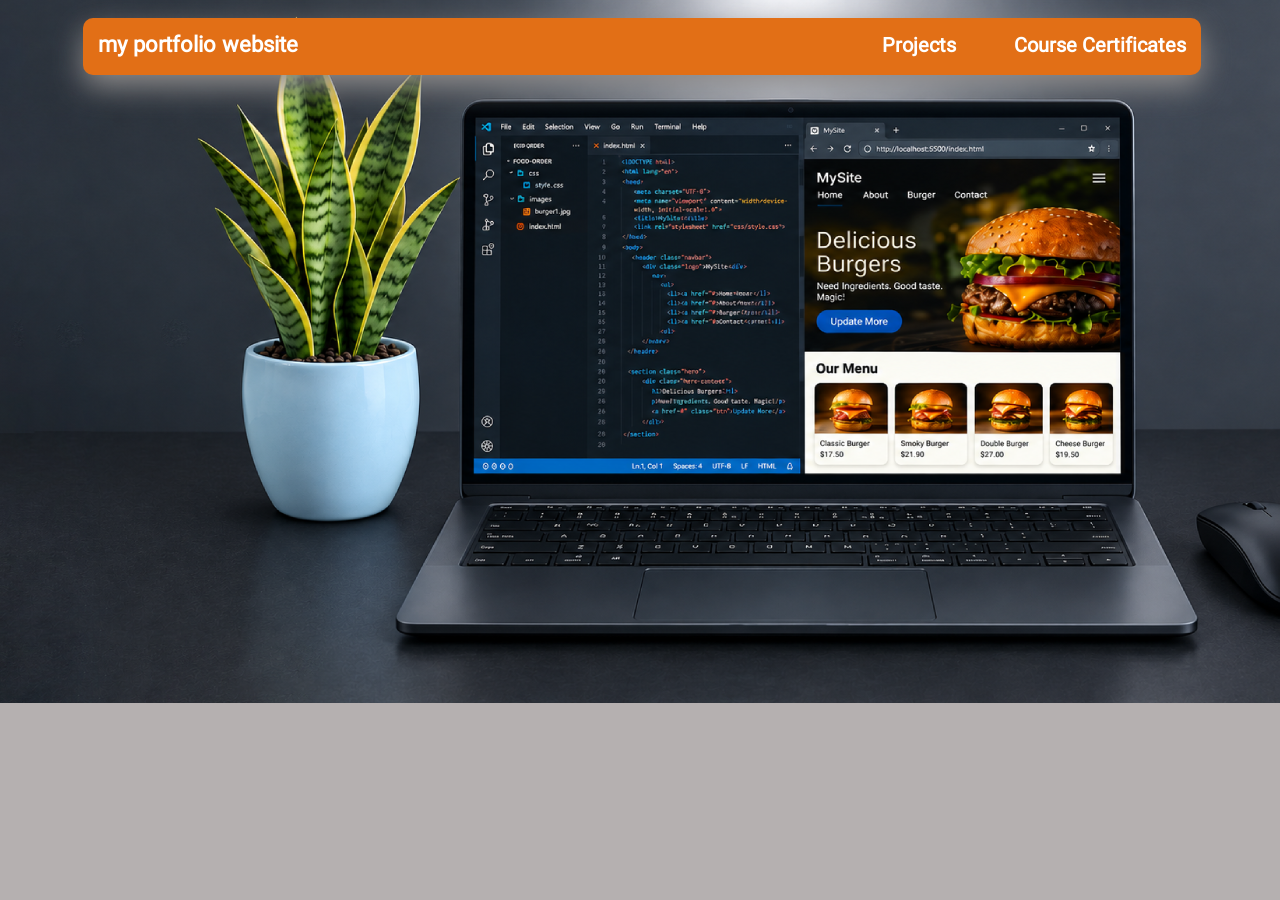
==== index.html @ 4298ed15 "update portfolio" ====
<!DOCTYPE html>
<html lang="en">

<head>
    <meta charset="UTF-8">
    <meta name="viewport" content="width=device-width, initial-scale=1.0">
    <link rel="stylesheet" href="./main Resume/stylem.css">
    <title>My Resume</title>
</head>

<body>
    <header>
        <div class="navbar">
            <h2>my portfolio website</h2>
            <ul class="main-nav">
                <li id="nav1"><span>Projects</span>
                    <ul id="nav2">
                        <li id="nav3"><a href="#">Front-End</a>
                            <ul id="nav4">
                                <li><a href="http://127.0.0.1:5500/num1/index1.html" target="_blank">Number one</a></li>
                                <li><a href="http://127.0.0.1:5500/num2/index2.html" target="_blank">Number two</a></li>
                                <li><a href="http://127.0.0.1:5500/num3/index3.html" target="_blank">Number three</a></li>
                                <li><a href="http://127.0.0.1:5500/num4/index4.html" target="_blank">Number four</a></li>
                                <li><a href="http://127.0.0.1:5500/num5/index5.html" target="_blank">Number five</a></li>
                            </ul>
                        </li>
                        <li id="nav5"><a href="#">Photoshop</a>
                            <ul id="nav6">
                                <li><a href="./stuff/p1.jpg" target="_blank">Number one</a></li>
                                <li><a href="./stuff/p2.jpg" target="_blank">Number two</a></li>
                            </ul>
                        </li>
                    </ul>
                </li>
                <li id="nav7"><span>Course Certificates</span>
                    <ul id="nav8">
                        <li><a href="./stuff/گواهی دوره فتوشاپ.pdf" target="_blank">Photoshop</a></li>
                        <li><a href="./stuff/گواهی دوره اکسل.pdf" target="_blank">Excel</a></li>
                        <li><a href="./stuff/گواهی گیت-گیت هاب.pdf" target="_blank">Git</a></li>
                    </ul>
                </li>
            </ul>
        </div>
    </header>
    <div class="background">
        <img src="./stuff/Neww.png">
    </div>
    <section class="main-sec">
        <div class="alert-box">
            <p id="para">سلام، به سایت رزومه ی من خوش آمدید.
                این سایت با HTML & CSS و با زبان JavaScript درست شده است، در این سایت قصد دارم تا نمونه کارها و مهارت
                های خود را به شما نشان دهم در قسمت نوار بالا شما می توانید گواهی دوره هایی که گذارنده ام را مشاهده کرده
                و
                نمونه پروژه هایی که انجام داده ام را ببینید. <br>
                با تشکر از توجه شما.
            </p>
        </div>
        <div class="btn">
            <button id="btn1">Close</button>
            <button id="btn2">Translate</button>
        </div>

    </section>


<script src="./main Resume/jsm.js"></script>
</body>

</html>
---- main Resume/stylem.css ----
@font-face {
    font-family: 'vazir';
    src: url('../fonts/vazir.woff'), format('woff'),
        url('../fonts/vazir.woff2'), format('woff2');
}

* {
    margin: 0;
    padding: 0;
}

body {
    width: 90%;
    height: 90vh;
    font-family: 'vazir';
    align-items: center;
    justify-content: center;
    background-color: rgb(181, 176, 176);
    overflow: hidden;


}

h2 {
    color: white;
    font-size: 22px;
}

.navbar {
    position: absolute;
    left: 6.5%;
    transform: translateX(-50%, -50%);
    width: 85%;
    height: 3%;
    margin-top: 18px;
    display: flex;
    align-items: center;
    justify-content: space-between;
    background-color: #e26f16;
    padding: 15px;
    border-radius: 10px;
    box-shadow: 0px 12px 30px rgb(141, 139, 139);

}

.main-nav {
    width: 28%;
    height: 100%;
    display: flex;
    align-items: center;
    justify-content: space-between;
    list-style: none;
    position: relative;
}

.main-nav span {
    color: #ffffff;
    font-size: 20px;
    font-weight: 900;
    cursor: pointer;

}

.main-nav a {
    text-decoration: none;
    color: rgb(255, 253, 253);
    font-size: 20px;
}


#nav2,
#nav4,
#nav6,
#nav8 {
    opacity: 0;
    visibility: hidden;
    pointer-events: none;

    transition:
        opacity 0.2s ease,
        visibility 0.2s ease;
}

#nav1:hover #nav2,
#nav7:hover #nav8,
#nav3:hover #nav4,
#nav5:hover #nav6 {
    opacity: 1;
    visibility: visible;
    pointer-events: auto;
}
/* Projects */
#nav1 > span:hover {
    color: rgb(242, 255, 0);
}

/* Front-End */
#nav3 > a:hover {
    color: #ff9500;
}

/* Front-End projects */
#nav4 > li > a:hover {
    color: #1f1d1d;
}

/* Photoshop */
#nav5 > a:hover {
    color: #ff9500;
}

/* Photoshop projects */
#nav6 > li > a:hover {
   color: #1f1d1d;
}

/* Course Certificates */
#nav7 > span:hover {
    color: rgb(242, 255, 0);
}

/* Certificates */
#nav8 > li > a:hover {
    color: #ff9500;
}

.main-nav #nav2 {
    position: absolute;
    top: 130%;
    left: -6%;
    width: 30%;
    padding-left: 15px;
    padding-top: 5px;
    background-color: #7d7e7f;
    text-align: center;
    list-style: none;
    font-weight: 900;
    line-height: 40px;
    border-radius: 10px;
    cursor: pointer;
    text-align: center;

}

.main-nav #nav8 {
    position: absolute;
    top: 130%;
    left: 60%;
    width: 30%;
    padding: 8px;
    background-color: #7d7e7f;
    list-style: none;
    font-weight: 900;
    line-height: 40px;
    border-radius: 10px;
    text-align: center;
    cursor: pointer;
}

#nav3 {
    position: relative;
    display: flex;
    align-items: center;
}

.main-nav #nav4 {
    position: absolute;
    top: 0%;
    right: 102%;
    width: 130%;
    background-color: #9f9f9f;
    list-style: none;
    font-weight: 900;
    line-height: 40px;
    border-radius: 10px;
    cursor: pointer;
    text-align: center;

}

#nav5 {
    position: relative;
    display: flex;
    align-items: center;
}

.main-nav #nav6 {
    position: absolute;
    top: 5%;
    right: 102%;
    width: 130%;
    align-items: center;
    background-color: #9f9f9f;
    list-style: none;
    font-weight: 900;
    line-height: 40px;
    border-radius: 10px;
    cursor: pointer;
    text-align: center;


}

.background img {
    object-fit: contain;
    background-repeat: no-repeat;
}

section {
    position: absolute;
    background-color: whitesmoke;
    top: 25%;
    left: 27%;
    width: 45%;
    height: 50%;
    border-radius: 5px;
    z-index: 20;
    opacity: 0;
    visibility: hidden;
    transform: translateY(-20px);
    transition:
        opacity 0.5s ease,
        transform 0.5s ease,
        visibility 0.5s ease;
}

.main-sec.show {
    opacity: 1;
    visibility: visible;
    transform: translateY(0);
}

.alert-box p {
    font-size: 20px;
    line-height: 40px;
    direction: rtl;
    padding: 20px;
    text-align: justify;

}

.btn {
    position: absolute;
    top: 75%;
    left: 5%;
    width: 50%;
    display: flex;
    align-items: center;
    justify-content: space-between;
}

.btn #btn1 {
    padding: 10px;
    width: 30%;
    border: 1px solid blue;
    border-radius: 5px;
    background-color: blue;
    color: white;
    font-size: 18px;
    cursor: pointer;
}

.btn #btn2 {
    padding: 10px;
    width: 30%;
    border: 1px solid blue;
    border-radius: 5px;
    background-color: blue;
    color: white;
    font-size: 18px;
    cursor: pointer;
}

#btn1:hover {
    background-color: #1309cd;
}

#btn2:hover {
    background-color: #1309cd;
}

/* لایه تاریک پشت Section */
body::before {
    content: "";
    position: fixed;
    inset: 0;
    background-color: rgba(0, 0, 0, 0.6);
    opacity: 0;
    visibility: hidden;
    transition:
        opacity 0.5s ease,
        visibility 0.5s ease;
    z-index: 10;
    pointer-events: none;
}

/* زمانی که Section باز است */
body.dark::before {
    opacity: 1;
    visibility: visible;
}
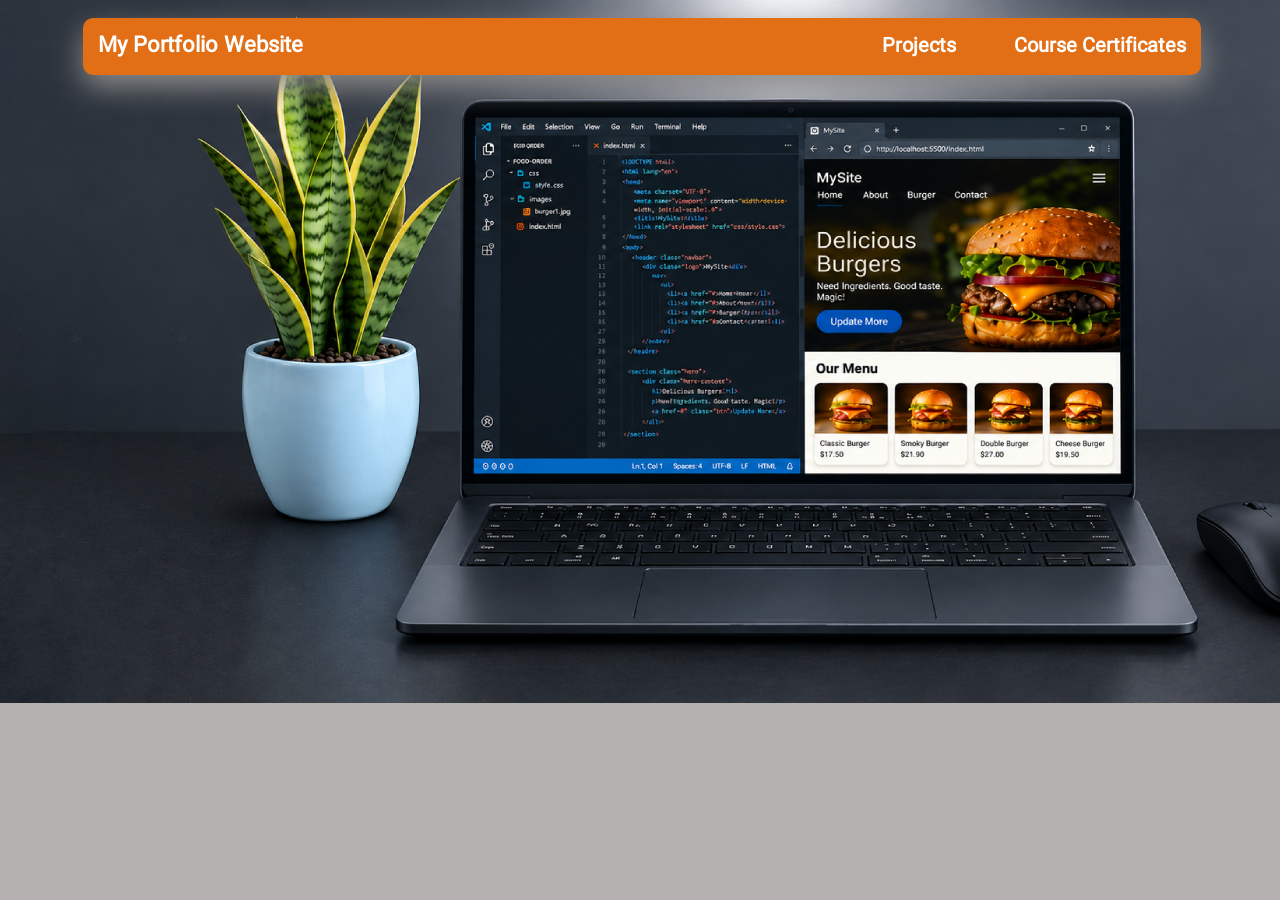
==== commit 524549d6: "just updated main index" ====
--- a/index.html
+++ b/index.html
@@ -11,17 +11,22 @@
 <body>
     <header>
         <div class="navbar">
-            <h2>my portfolio website</h2>
-            <ul class="main-nav">
+            <h2>My Portfolio Website</h2>
+            <div class="hamburger" id="hamburger">
+                <span></span>
+                <span></span>
+                <span></span>
+            </div>
+            <ul class="main-nav" id="main--nav">
                 <li id="nav1"><span>Projects</span>
                     <ul id="nav2">
                         <li id="nav3"><a href="#">Front-End</a>
                             <ul id="nav4">
-                                <li><a href="http://127.0.0.1:5500/num1/index1.html" target="_blank">Number one</a></li>
-                                <li><a href="http://127.0.0.1:5500/num2/index2.html" target="_blank">Number two</a></li>
-                                <li><a href="http://127.0.0.1:5500/num3/index3.html" target="_blank">Number three</a></li>
-                                <li><a href="http://127.0.0.1:5500/num4/index4.html" target="_blank">Number four</a></li>
-                                <li><a href="http://127.0.0.1:5500/num5/index5.html" target="_blank">Number five</a></li>
+                                <li><a href="./num1/index1.html" target="_blank">Number one</a></li>
+                                <li><a href="./num2/index2.html" target="_blank">Number two</a></li>
+                                <li><a href="./num3/index3.html" target="_blank">Number three</a></li>
+                                <li><a href="./num4/index4.html" target="_blank">Number four</a></li>
+                                <li><a href="./num5/index5.html" target="_blank">Number five</a></li>
                             </ul>
                         </li>
                         <li id="nav5"><a href="#">Photoshop</a>
@@ -34,17 +39,14 @@
                 </li>
                 <li id="nav7"><span>Course Certificates</span>
                     <ul id="nav8">
-                        <li><a href="./stuff/گواهی دوره فتوشاپ.pdf" target="_blank">Photoshop</a></li>
-                        <li><a href="./stuff/گواهی دوره اکسل.pdf" target="_blank">Excel</a></li>
-                        <li><a href="./stuff/گواهی گیت-گیت هاب.pdf" target="_blank">Git</a></li>
+                        <li><a href="./stuff/photoshop.jpg" target="_blank">Photoshop</a></li>
+                        <li><a href="./stuff/excel.jpg" target="_blank">Excel</a></li>
+                        <li><a href="./stuff/Git.jpg" target="_blank">Git</a></li>
                     </ul>
                 </li>
             </ul>
         </div>
     </header>
-    <div class="background">
-        <img src="./stuff/Neww.png">
-    </div>
     <section class="main-sec">
         <div class="alert-box">
             <p id="para">سلام، به سایت رزومه ی من خوش آمدید.
@@ -63,7 +65,7 @@
     </section>
 
 
-<script src="./main Resume/jsm.js"></script>
+    <script src="./main Resume/jsm.js"></script>
 </body>
 
 </html>
--- a/main Resume/stylem.css
+++ b/main Resume/stylem.css
@@ -10,11 +10,14 @@
 }
 
 body {
-    width: 90%;
-    height: 90vh;
+    width: 100%;
+    height: 100vh;
     font-family: 'vazir';
     align-items: center;
     justify-content: center;
+    background-image: url(../stuff/Neww.png);
+    object-fit: contain;
+    background-repeat: no-repeat;
     background-color: rgb(181, 176, 176);
     overflow: hidden;
 
@@ -25,6 +28,42 @@
     color: white;
     font-size: 22px;
 }
+
+.hamburger {
+    display: none;
+    cursor: pointer;
+    width: 35px;
+}
+
+.hamburger span {
+    display: block;
+    width: 30px;
+    height: 4px;
+    margin: 5px 0;
+    background-color: #ffffff;
+    transition: 0.3s;
+}
+
+.hamburger.active span:nth-child(1) {
+    transform: translateY(9px) rotate(45deg);
+}
+
+.hamburger.active span:nth-child(2) {
+    opacity: 0;
+}
+
+.hamburger.active span:nth-child(3) {
+    transform: translateY(-9px) rotate(-45deg);
+}
+
+.hamburger:hover span {
+    background-color: rgb(246, 255, 0);
+}
+
+.hamburger.active:hover span {
+    background-color: rgb(152, 13, 155);
+}
+
 
 .navbar {
     position: absolute;
@@ -89,38 +128,39 @@
     visibility: visible;
     pointer-events: auto;
 }
+
 /* Projects */
-#nav1 > span:hover {
+#nav1>span:hover {
     color: rgb(242, 255, 0);
 }
 
 /* Front-End */
-#nav3 > a:hover {
+#nav3>a:hover {
     color: #ff9500;
 }
 
 /* Front-End projects */
-#nav4 > li > a:hover {
+#nav4>li>a:hover {
     color: #1f1d1d;
 }
 
 /* Photoshop */
-#nav5 > a:hover {
+#nav5>a:hover {
     color: #ff9500;
 }
 
 /* Photoshop projects */
-#nav6 > li > a:hover {
-   color: #1f1d1d;
+#nav6>li>a:hover {
+    color: #1f1d1d;
 }
 
 /* Course Certificates */
-#nav7 > span:hover {
+#nav7>span:hover {
     color: rgb(242, 255, 0);
 }
 
 /* Certificates */
-#nav8 > li > a:hover {
+#nav8>li>a:hover {
     color: #ff9500;
 }
 
@@ -199,11 +239,6 @@
     text-align: center;
 
 
-}
-
-.background img {
-    object-fit: contain;
-    background-repeat: no-repeat;
 }
 
 section {
@@ -299,3 +334,130 @@
     opacity: 1;
     visibility: visible;
 }
+
+/*ریسپاسیو */
+@media (max-width: 500px) {
+    body {
+        background-image: none;
+        background-color: #66441d;
+    }
+
+    h2 {
+        font-size: 15px;
+    }
+
+    .hamburger {
+        display: block;
+    }
+
+    .navbar {
+        left: 2%;
+        width: 90%;
+        height: 1%;
+        margin-top: 15px;
+        display: flex;
+        align-items: center;
+    }
+
+    .main-nav {
+        position: absolute;
+        top: 130%;
+        left: 8%;
+        background-color: #d92b5c;
+        height: 10vh;
+        width: 80%;
+        padding: 0 10px;
+        display: none;
+        align-items: center;
+        justify-content: space-around;
+        border-radius: 5px;
+    }
+
+    .main-nav.active {
+        display: flex;
+    }
+
+    .main-nav span {
+        font-size: 13px;
+    }
+
+    .main-nav a {
+        font-size: 11px;
+    }
+
+    #nav1 #nav2 {
+        position: absolute;
+        top: 75%;
+        left: 12%;
+        background-color: #b52727;
+        display: flex;
+        flex-direction: column;
+        width: 15%;
+        height: 110%;
+        padding-top: 0;
+        padding-right: 10px;
+        padding-bottom: 10px;
+        box-shadow: 0 20px 30px #6f6f6f;
+    }
+
+    #nav7 #nav8 {
+        position: absolute;
+        top: 75%;
+        left: 58%;
+        background-color: #b52727;
+        display: flex;
+        flex-direction: column;
+        width: 18%;
+        height: 180%;
+        padding-top: 0;
+        padding-right: 10px;
+        padding-bottom: 10px;
+        box-shadow: 0 20px 30px #6f6f6f;
+
+    }
+
+    #nav3 #nav4 {
+        position: absolute;
+        left: 100%;
+    }
+
+    #nav5 #nav6 {
+        position: absolute;
+        left: 100%;
+        top: 25%;
+    }
+
+    section {
+        position: absolute;
+        top: 25%;
+        left: 20%;
+        width: 60%;
+        height: 40%;
+
+    }
+
+    .main-sec .alert-box p {
+        font-size: 10px;
+        line-height: 20px;
+
+    }
+
+    .btn {
+        width: 150%;
+        justify-content: left;
+    }
+
+    .btn #btn1 {
+        font-size: 10px;
+        width: 18%;
+        padding: 2%;
+    }
+
+    .btn #btn2 {
+        font-size: 10px;
+        width: 20%;
+        padding: 2%;
+        margin-left: 35px;
+
+    }
+}
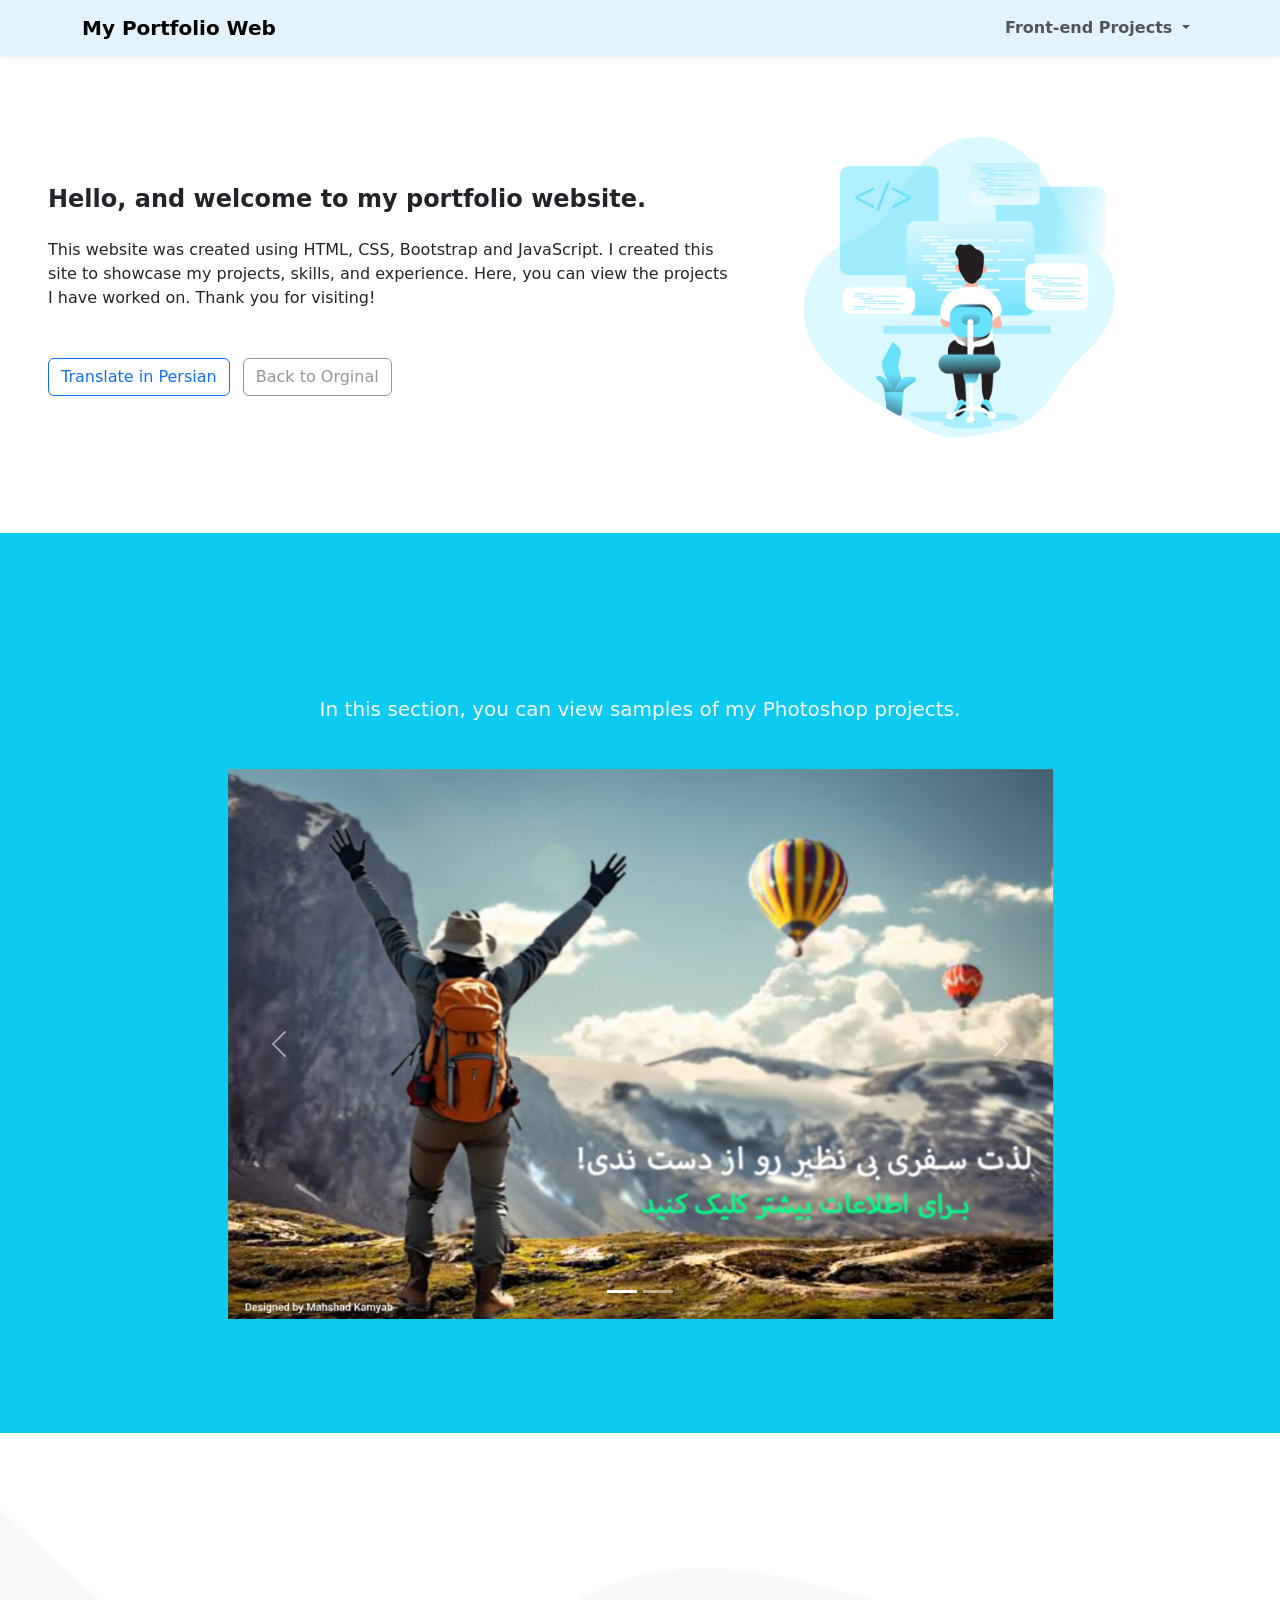
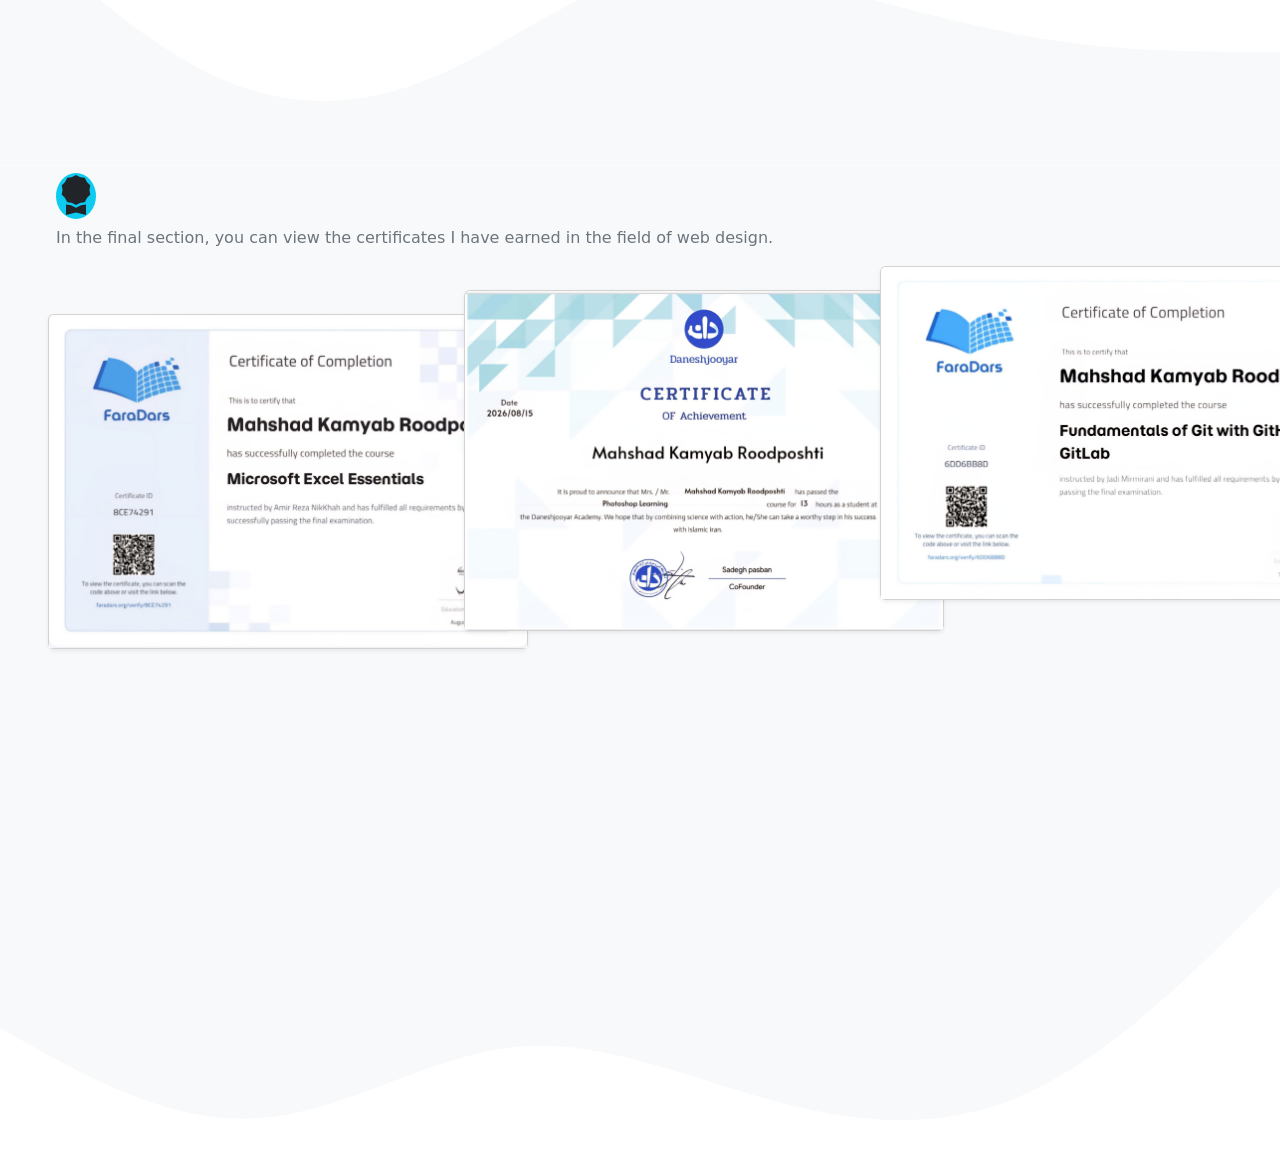
==== commit a631d950: "just updated resume" ====
--- a/index.html
+++ b/index.html
@@ -4,67 +4,173 @@
 <head>
     <meta charset="UTF-8">
     <meta name="viewport" content="width=device-width, initial-scale=1.0">
+    <link href="https://cdn.jsdelivr.net/npm/bootstrap@5.3.8/dist/css/bootstrap.min.css" rel="stylesheet"
+        integrity="sha384-sRIl4kxILFvY47J16cr9ZwB07vP4J8+LH7qKQnuqkuIAvNWLzeN8tE5YBujZqJLB" crossorigin="anonymous">
+
+    <link rel="stylesheet" href="https://cdn.jsdelivr.net/npm/bootstrap-icons@1.13.1/font/bootstrap-icons.min.css">
+
     <link rel="stylesheet" href="./main Resume/stylem.css">
     <title>My Resume</title>
 </head>
 
-<body>
+<body style="overflow-x: hidden; height: 100vh;">
     <header>
-        <div class="navbar">
-            <h2>My Portfolio Website</h2>
-            <div class="hamburger" id="hamburger">
-                <span></span>
-                <span></span>
-                <span></span>
-            </div>
-            <ul class="main-nav" id="main--nav">
-                <li id="nav1"><span>Projects</span>
-                    <ul id="nav2">
-                        <li id="nav3"><a href="#">Front-End</a>
-                            <ul id="nav4">
-                                <li><a href="./num1/index1.html" target="_blank">Number one</a></li>
-                                <li><a href="./num2/index2.html" target="_blank">Number two</a></li>
-                                <li><a href="./num3/index3.html" target="_blank">Number three</a></li>
-                                <li><a href="./num4/index4.html" target="_blank">Number four</a></li>
-                                <li><a href="./num5/index5.html" target="_blank">Number five</a></li>
-                            </ul>
-                        </li>
-                        <li id="nav5"><a href="#">Photoshop</a>
-                            <ul id="nav6">
-                                <li><a href="./stuff/p1.jpg" target="_blank">Number one</a></li>
-                                <li><a href="./stuff/p2.jpg" target="_blank">Number two</a></li>
+        <nav class="navbar navbar-expand-lg fixed-top shadow-sm" style="background-color: #e3f2fd;"
+            data-bs-theme="light">
+            <div class="container">
+                <a class="navbar-brand fw-bold" href="#">My Portfolio Web</a>
+                <button class="navbar-toggler" type="button" data-bs-toggle="collapse"
+                    data-bs-target="#navbarNavDropdown" aria-controls="navbarNavDropdown" aria-expanded="false"
+                    aria-label="Toggle navigation">
+                    <span class="navbar-toggler-icon"></span>
+                </button>
+                <div class="collapse navbar-collapse" id="navbarNavDropdown">
+                    <ul class="navbar-nav ms-auto">
+                        <li class="nav-item dropdown">
+                            <a class="nav-link dropdown-toggle fw-bold" href="#" role="button" data-bs-toggle="dropdown"
+                                aria-expanded="false">
+                                Front-end Projects
+                            </a>
+                            <ul class="dropdown-menu">
+                                <li><a class="dropdown-item" href="http://127.0.0.1:5500/num1/index1.html"
+                                        target="_blank">Project number one</a></li>
+                                <li><a class="dropdown-item" href="http://127.0.0.1:5500/num2/index2.html"
+                                        target="_blank">Project number two</a></li>
+                                <li><a class="dropdown-item" href="http://127.0.0.1:5500/num3/index3.html"
+                                        target="_blank">Project number three</a></li>
+                                <li><a class="dropdown-item" href="http://127.0.0.1:5500/num4/index4.html"
+                                        target="_blank">Project number four</a></li>
                             </ul>
                         </li>
                     </ul>
-                </li>
-                <li id="nav7"><span>Course Certificates</span>
-                    <ul id="nav8">
-                        <li><a href="./stuff/photoshop.jpg" target="_blank">Photoshop</a></li>
-                        <li><a href="./stuff/excel.jpg" target="_blank">Excel</a></li>
-                        <li><a href="./stuff/Git.jpg" target="_blank">Git</a></li>
-                    </ul>
-                </li>
-            </ul>
+                </div>
+            </div>
+        </nav>
+    </header>
+
+    <section>
+        <div class="row mt-5 align-items-center">
+            <div class="col-md-7">
+                <div class="ms-4 ms-md-5">
+                    <div id="paragraph">
+                        <h4 class="fw-bold mt-5 mb-4">Hello, and welcome to my portfolio website.</h4>
+                        This website was created using HTML, CSS, Bootstrap and JavaScript. I
+                        created this site to showcase my projects, skills, and experience. Here, you can view the
+                        projects I
+                        have worked on. Thank you for visiting!
+                    </div>
+                    <button class="btn btn-outline-primary mt-5" id="btn2">Translate in Persian</button>
+                    <button class="btn btn-outline-secondary opacity-75 ms-2 mt-5" id="btn3">Back to Orginal</button>
+                </div>
+
+            </div>
+            <div class="col-md-5 ms-5 ms-md-0 mt-md-5">
+                <img class="w-75" src="./stuff/coding-3-75.png" alt="">
+            </div>
         </div>
-    </header>
-    <section class="main-sec">
-        <div class="alert-box">
-            <p id="para">سلام، به سایت رزومه ی من خوش آمدید.
-                این سایت با HTML & CSS و با زبان JavaScript درست شده است، در این سایت قصد دارم تا نمونه کارها و مهارت
-                های خود را به شما نشان دهم در قسمت نوار بالا شما می توانید گواهی دوره هایی که گذارنده ام را مشاهده کرده
-                و
-                نمونه پروژه هایی که انجام داده ام را ببینید. <br>
-                با تشکر از توجه شما.
-            </p>
-        </div>
-        <div class="btn">
-            <button id="btn1">Close</button>
-            <button id="btn2">Translate</button>
+    </section>
+    <div class="mt-5"></div>
+
+    <section class="bg-info photoshop-section d-flex flex-column align-items-center justify-content-center">
+
+        <h4 class="text-light fs-5 fs-md-4 text-center mb-5">
+            In this section, you can view samples of my Photoshop projects.
+        </h4>
+
+        <div class="container">
+            <div id="carouselExampleCaptions" class="carousel slide mx-auto photoshop-carousel">
+
+                <div class="carousel-indicators">
+                    <button type="button" data-bs-target="#carouselExampleCaptions" data-bs-slide-to="0" class="active"
+                        aria-current="true" aria-label="Slide 1">
+                    </button>
+
+                    <button type="button" data-bs-target="#carouselExampleCaptions" data-bs-slide-to="1"
+                        aria-label="Slide 2">
+                    </button>
+                </div>
+
+                <div class="carousel-inner">
+
+                    <div class="carousel-item active">
+                        <img src="./stuff/p1.jpg" class="d-block w-100" alt="Photoshop project 1">
+                    </div>
+
+                    <div class="carousel-item">
+                        <img src="./stuff/p2.jpg" class="d-block w-100" alt="Photoshop project 2">
+                    </div>
+
+                </div>
+
+                <button class="carousel-control-prev" type="button" data-bs-target="#carouselExampleCaptions"
+                    data-bs-slide="prev">
+
+                    <span class="carousel-control-prev-icon" aria-hidden="true"></span>
+
+                    <span class="visually-hidden">Previous</span>
+                </button>
+
+                <button class="carousel-control-next" type="button" data-bs-target="#carouselExampleCaptions"
+                    data-bs-slide="next">
+
+                    <span class="carousel-control-next-icon" aria-hidden="true"></span>
+
+                    <span class="visually-hidden">Next</span>
+                </button>
+
+            </div>
         </div>
 
     </section>
 
+    <div class="mt-5"></div>
 
+    <svg xmlns="http://www.w3.org/2000/svg" viewBox="0 0 1440 320">
+        <path fill="#f8f9fa" fill-opacity="1"
+            d="M0,32L40,69.3C80,107,160,181,240,218.7C320,256,400,256,480,224C560,192,640,128,720,106.7C800,85,880,107,960,128C1040,149,1120,171,1200,181.3C1280,192,1360,192,1400,192L1440,192L1440,320L1400,320C1360,320,1280,320,1200,320C1120,320,1040,320,960,320C880,320,800,320,720,320C640,320,560,320,480,320C400,320,320,320,240,320C160,320,80,320,40,320L0,320Z">
+        </path>
+    </svg>
+    <section class="bg-light" style="height: 80vh;">
+        <div class="row ">
+            <div class="col ms-md-5 ">
+                <i class="bi bi-award-fill text-dark bg-info fs-1 rounded-circle ms-2"></i>
+                <p class="text-secondary fs-6 fs-md-5 ms-2">In the final section, you can view the certificates I have
+                    earned
+                    in the field
+                    of web design.</p>
+            </div>
+            <div class="row">
+                <div class="col-md-3 ms-md-5 mt-md-5 me-md-5">
+                    <div class="card shadow-sm" style="width: 30rem;">
+                        <img id="img1" src="./stuff/excel.jpg" class="card-img-top" alt="...">
+                    </div>
+                </div>
+                <div class="col-md-3 mt-md-4 ms-md-5 me-md-5">
+                    <div class="card shadow-sm" style="width: 30rem;">
+                        <img id="img2" src="./stuff/photoshop.jpg" class="card-img-top" alt="...">
+                    </div>
+                </div>
+                <div class="col-md-3 ms-md-5">
+                    <div class="card shadow-sm" style="width: 30rem;">
+                        <img id="img3" src="./stuff/Git.jpg" class="card-img-top" alt="...">
+                    </div>
+                </div>
+            </div>
+        </div>
+    </section>
+    <svg xmlns="http://www.w3.org/2000/svg" viewBox="0 0 1440 320">
+        <path fill="#f8f9fa" fill-opacity="1"
+            d="M0,160L48,186.7C96,213,192,267,288,261.3C384,256,480,192,576,181.3C672,171,768,213,864,240C960,267,1056,277,1152,234.7C1248,192,1344,96,1392,48L1440,0L1440,0L1392,0C1344,0,1248,0,1152,0C1056,0,960,0,864,0C768,0,672,0,576,0C480,0,384,0,288,0C192,0,96,0,48,0L0,0Z">
+        </path>
+    </svg>
+
+
+
+
+
+
+
+    <script src="https://cdn.jsdelivr.net/npm/bootstrap@5.3.8/dist/js/bootstrap.bundle.min.js"></script>
     <script src="./main Resume/jsm.js"></script>
 </body>
 
--- a/main Resume/stylem.css
+++ b/main Resume/stylem.css
@@ -1,463 +1,46 @@
-@font-face {
-    font-family: 'vazir';
-    src: url('../fonts/vazir.woff'), format('woff'),
-        url('../fonts/vazir.woff2'), format('woff2');
+/* Carousel responsive */
+.photoshop-section {
+    width: 100%;
+    min-height: 100vh;
+    padding: 100px 0 50px;
 }
 
-* {
-    margin: 0;
-    padding: 0;
+.photoshop-carousel {
+    width: 100%;
+    max-width: 850px;
+    margin: 0 auto;
 }
 
-body {
+.photoshop-carousel .carousel-item img {
+    display: block;
     width: 100%;
-    height: 100vh;
-    font-family: 'vazir';
-    align-items: center;
-    justify-content: center;
-    background-image: url(../stuff/Neww.png);
+    height: clamp(240px, 55vw, 550px);
     object-fit: contain;
-    background-repeat: no-repeat;
-    background-color: rgb(181, 176, 176);
-    overflow: hidden;
+}
 
+@media (max-width: 767.98px) {
+    .photoshop-section {
+        min-height: auto;
+        padding: 80px 0 40px;
+    }
+
+    .photoshop-section .container {
+        padding-left: 12px;
+        padding-right: 12px;
+    }
+
+    .photoshop-carousel {
+        max-width: 100%;
+    }
+
+    .photoshop-carousel .carousel-item img {
+        height: 300px;
+    }
 
 }
 
-h2 {
-    color: white;
-    font-size: 22px;
-}
-
-.hamburger {
-    display: none;
-    cursor: pointer;
-    width: 35px;
-}
-
-.hamburger span {
-    display: block;
-    width: 30px;
-    height: 4px;
-    margin: 5px 0;
-    background-color: #ffffff;
-    transition: 0.3s;
-}
-
-.hamburger.active span:nth-child(1) {
-    transform: translateY(9px) rotate(45deg);
-}
-
-.hamburger.active span:nth-child(2) {
-    opacity: 0;
-}
-
-.hamburger.active span:nth-child(3) {
-    transform: translateY(-9px) rotate(-45deg);
-}
-
-.hamburger:hover span {
-    background-color: rgb(246, 255, 0);
-}
-
-.hamburger.active:hover span {
-    background-color: rgb(152, 13, 155);
-}
-
-
-.navbar {
-    position: absolute;
-    left: 6.5%;
-    transform: translateX(-50%, -50%);
-    width: 85%;
-    height: 3%;
-    margin-top: 18px;
-    display: flex;
-    align-items: center;
-    justify-content: space-between;
-    background-color: #e26f16;
-    padding: 15px;
-    border-radius: 10px;
-    box-shadow: 0px 12px 30px rgb(141, 139, 139);
-
-}
-
-.main-nav {
-    width: 28%;
-    height: 100%;
-    display: flex;
-    align-items: center;
-    justify-content: space-between;
-    list-style: none;
-    position: relative;
-}
-
-.main-nav span {
-    color: #ffffff;
-    font-size: 20px;
-    font-weight: 900;
-    cursor: pointer;
-
-}
-
-.main-nav a {
-    text-decoration: none;
-    color: rgb(255, 253, 253);
-    font-size: 20px;
-}
-
-
-#nav2,
-#nav4,
-#nav6,
-#nav8 {
-    opacity: 0;
-    visibility: hidden;
-    pointer-events: none;
-
-    transition:
-        opacity 0.2s ease,
-        visibility 0.2s ease;
-}
-
-#nav1:hover #nav2,
-#nav7:hover #nav8,
-#nav3:hover #nav4,
-#nav5:hover #nav6 {
-    opacity: 1;
-    visibility: visible;
-    pointer-events: auto;
-}
-
-/* Projects */
-#nav1>span:hover {
-    color: rgb(242, 255, 0);
-}
-
-/* Front-End */
-#nav3>a:hover {
-    color: #ff9500;
-}
-
-/* Front-End projects */
-#nav4>li>a:hover {
-    color: #1f1d1d;
-}
-
-/* Photoshop */
-#nav5>a:hover {
-    color: #ff9500;
-}
-
-/* Photoshop projects */
-#nav6>li>a:hover {
-    color: #1f1d1d;
-}
-
-/* Course Certificates */
-#nav7>span:hover {
-    color: rgb(242, 255, 0);
-}
-
-/* Certificates */
-#nav8>li>a:hover {
-    color: #ff9500;
-}
-
-.main-nav #nav2 {
-    position: absolute;
-    top: 130%;
-    left: -6%;
-    width: 30%;
-    padding-left: 15px;
-    padding-top: 5px;
-    background-color: #7d7e7f;
-    text-align: center;
-    list-style: none;
-    font-weight: 900;
-    line-height: 40px;
-    border-radius: 10px;
-    cursor: pointer;
-    text-align: center;
-
-}
-
-.main-nav #nav8 {
-    position: absolute;
-    top: 130%;
-    left: 60%;
-    width: 30%;
-    padding: 8px;
-    background-color: #7d7e7f;
-    list-style: none;
-    font-weight: 900;
-    line-height: 40px;
-    border-radius: 10px;
-    text-align: center;
-    cursor: pointer;
-}
-
-#nav3 {
-    position: relative;
-    display: flex;
-    align-items: center;
-}
-
-.main-nav #nav4 {
-    position: absolute;
-    top: 0%;
-    right: 102%;
-    width: 130%;
-    background-color: #9f9f9f;
-    list-style: none;
-    font-weight: 900;
-    line-height: 40px;
-    border-radius: 10px;
-    cursor: pointer;
-    text-align: center;
-
-}
-
-#nav5 {
-    position: relative;
-    display: flex;
-    align-items: center;
-}
-
-.main-nav #nav6 {
-    position: absolute;
-    top: 5%;
-    right: 102%;
-    width: 130%;
-    align-items: center;
-    background-color: #9f9f9f;
-    list-style: none;
-    font-weight: 900;
-    line-height: 40px;
-    border-radius: 10px;
-    cursor: pointer;
-    text-align: center;
-
-
-}
-
-section {
-    position: absolute;
-    background-color: whitesmoke;
-    top: 25%;
-    left: 27%;
-    width: 45%;
-    height: 50%;
-    border-radius: 5px;
-    z-index: 20;
-    opacity: 0;
-    visibility: hidden;
-    transform: translateY(-20px);
-    transition:
-        opacity 0.5s ease,
-        transform 0.5s ease,
-        visibility 0.5s ease;
-}
-
-.main-sec.show {
-    opacity: 1;
-    visibility: visible;
-    transform: translateY(0);
-}
-
-.alert-box p {
-    font-size: 20px;
-    line-height: 40px;
-    direction: rtl;
-    padding: 20px;
-    text-align: justify;
-
-}
-
-.btn {
-    position: absolute;
-    top: 75%;
-    left: 5%;
-    width: 50%;
-    display: flex;
-    align-items: center;
-    justify-content: space-between;
-}
-
-.btn #btn1 {
-    padding: 10px;
-    width: 30%;
-    border: 1px solid blue;
-    border-radius: 5px;
-    background-color: blue;
-    color: white;
-    font-size: 18px;
-    cursor: pointer;
-}
-
-.btn #btn2 {
-    padding: 10px;
-    width: 30%;
-    border: 1px solid blue;
-    border-radius: 5px;
-    background-color: blue;
-    color: white;
-    font-size: 18px;
-    cursor: pointer;
-}
-
-#btn1:hover {
-    background-color: #1309cd;
-}
-
-#btn2:hover {
-    background-color: #1309cd;
-}
-
-/* لایه تاریک پشت Section */
-body::before {
-    content: "";
-    position: fixed;
-    inset: 0;
-    background-color: rgba(0, 0, 0, 0.6);
-    opacity: 0;
-    visibility: hidden;
-    transition:
-        opacity 0.5s ease,
-        visibility 0.5s ease;
-    z-index: 10;
-    pointer-events: none;
-}
-
-/* زمانی که Section باز است */
-body.dark::before {
-    opacity: 1;
-    visibility: visible;
-}
-
-/*ریسپاسیو */
-@media (max-width: 500px) {
-    body {
-        background-image: none;
-        background-color: #66441d;
-    }
-
-    h2 {
-        font-size: 15px;
-    }
-
-    .hamburger {
-        display: block;
-    }
-
-    .navbar {
-        left: 2%;
-        width: 90%;
-        height: 1%;
-        margin-top: 15px;
-        display: flex;
-        align-items: center;
-    }
-
-    .main-nav {
-        position: absolute;
-        top: 130%;
-        left: 8%;
-        background-color: #d92b5c;
-        height: 10vh;
-        width: 80%;
-        padding: 0 10px;
-        display: none;
-        align-items: center;
-        justify-content: space-around;
-        border-radius: 5px;
-    }
-
-    .main-nav.active {
-        display: flex;
-    }
-
-    .main-nav span {
-        font-size: 13px;
-    }
-
-    .main-nav a {
-        font-size: 11px;
-    }
-
-    #nav1 #nav2 {
-        position: absolute;
-        top: 75%;
-        left: 12%;
-        background-color: #b52727;
-        display: flex;
-        flex-direction: column;
-        width: 15%;
-        height: 110%;
-        padding-top: 0;
-        padding-right: 10px;
-        padding-bottom: 10px;
-        box-shadow: 0 20px 30px #6f6f6f;
-    }
-
-    #nav7 #nav8 {
-        position: absolute;
-        top: 75%;
-        left: 58%;
-        background-color: #b52727;
-        display: flex;
-        flex-direction: column;
-        width: 18%;
-        height: 180%;
-        padding-top: 0;
-        padding-right: 10px;
-        padding-bottom: 10px;
-        box-shadow: 0 20px 30px #6f6f6f;
-
-    }
-
-    #nav3 #nav4 {
-        position: absolute;
-        left: 100%;
-    }
-
-    #nav5 #nav6 {
-        position: absolute;
-        left: 100%;
-        top: 25%;
-    }
-
-    section {
-        position: absolute;
-        top: 25%;
-        left: 20%;
-        width: 60%;
-        height: 40%;
-
-    }
-
-    .main-sec .alert-box p {
-        font-size: 10px;
-        line-height: 20px;
-
-    }
-
-    .btn {
-        width: 150%;
-        justify-content: left;
-    }
-
-    .btn #btn1 {
-        font-size: 10px;
-        width: 18%;
-        padding: 2%;
-    }
-
-    .btn #btn2 {
-        font-size: 10px;
-        width: 20%;
-        padding: 2%;
-        margin-left: 35px;
-
+@media (max-width: 400px) {
+    .photoshop-carousel .carousel-item img {
+        height: 240px;
     }
 }
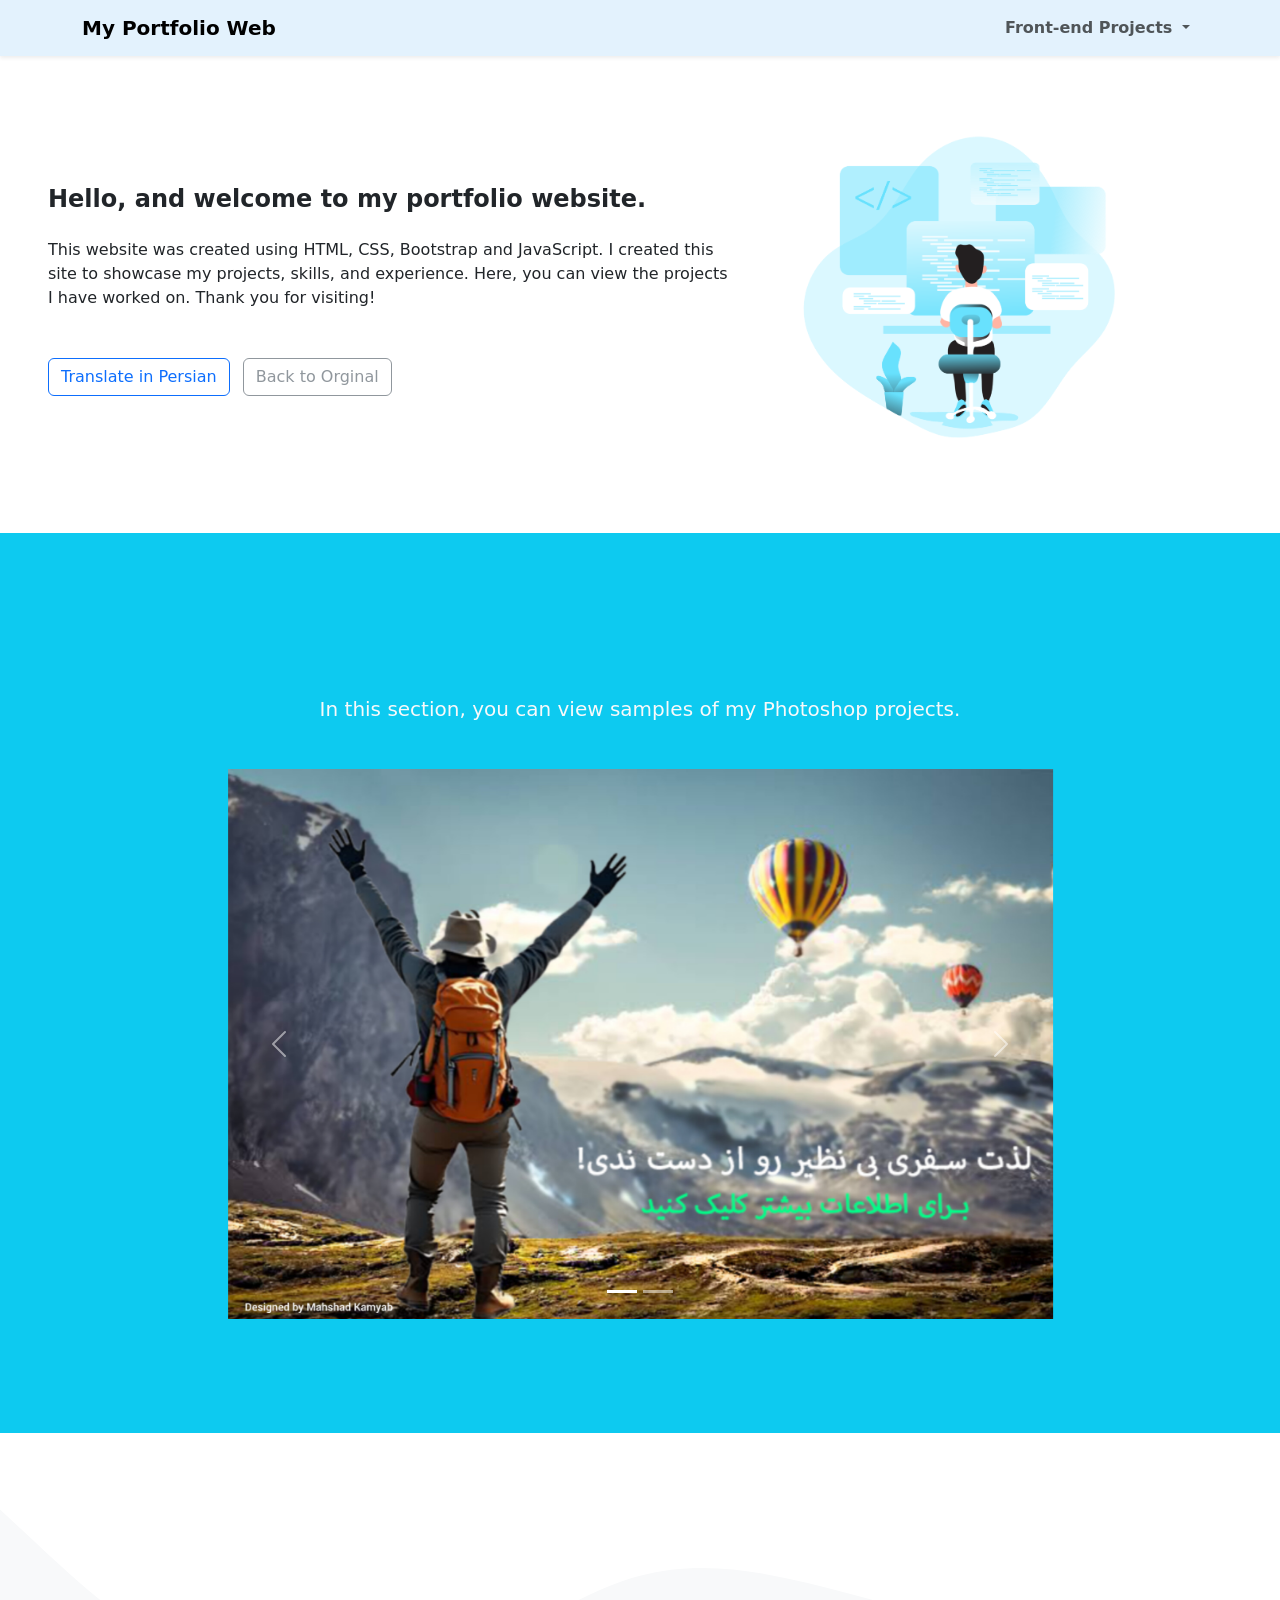
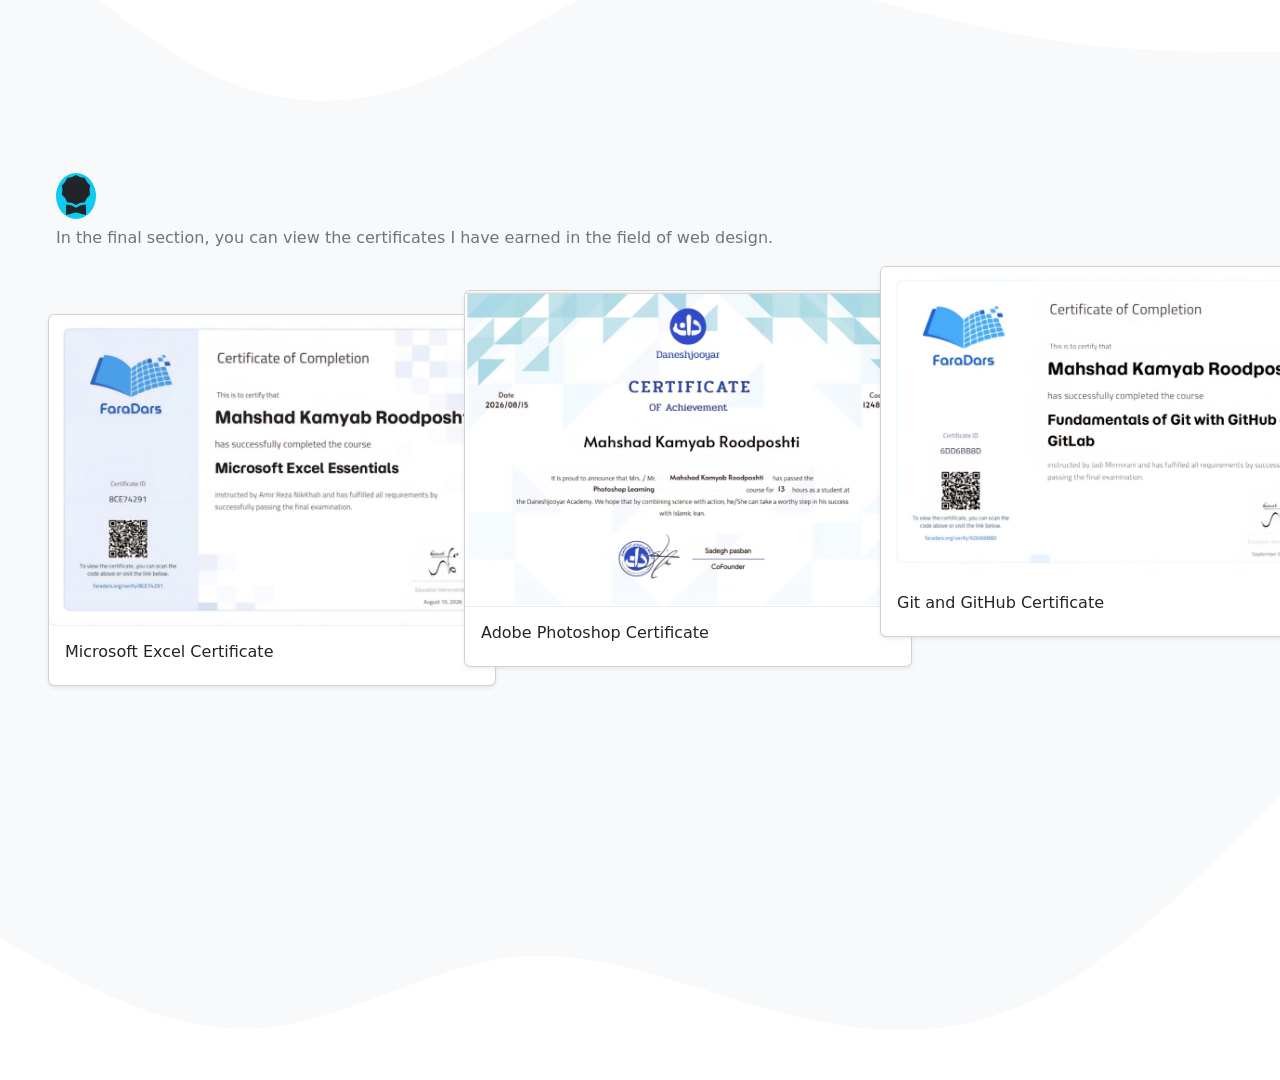
==== commit c45963fa: "just updated resume" ====
--- a/index.html
+++ b/index.html
@@ -18,7 +18,7 @@
         <nav class="navbar navbar-expand-lg fixed-top shadow-sm" style="background-color: #e3f2fd;"
             data-bs-theme="light">
             <div class="container">
-                <a class="navbar-brand fw-bold" href="#">My Portfolio Web</a>
+                <a class="navbar-brand fw-bold fs-md-5 " href="#">My Portfolio Web</a>
                 <button class="navbar-toggler" type="button" data-bs-toggle="collapse"
                     data-bs-target="#navbarNavDropdown" aria-controls="navbarNavDropdown" aria-expanded="false"
                     aria-label="Toggle navigation">
@@ -32,13 +32,13 @@
                                 Front-end Projects
                             </a>
                             <ul class="dropdown-menu">
-                                <li><a class="dropdown-item" href="http://127.0.0.1:5500/num1/index1.html"
+                                <li><a class="dropdown-item" href="./num1/index1.html"
                                         target="_blank">Project number one</a></li>
-                                <li><a class="dropdown-item" href="http://127.0.0.1:5500/num2/index2.html"
+                                <li><a class="dropdown-item" href="./num2/index2.html"
                                         target="_blank">Project number two</a></li>
-                                <li><a class="dropdown-item" href="http://127.0.0.1:5500/num3/index3.html"
+                                <li><a class="dropdown-item" href="./num3/index3.html"
                                         target="_blank">Project number three</a></li>
-                                <li><a class="dropdown-item" href="http://127.0.0.1:5500/num4/index4.html"
+                                <li><a class="dropdown-item" href="./num4/index4.html"
                                         target="_blank">Project number four</a></li>
                             </ul>
                         </li>
@@ -49,7 +49,7 @@
     </header>
 
     <section>
-        <div class="row mt-5 align-items-center">
+        <div id="div1" class="row mt-5 align-items-center">
             <div class="col-md-7">
                 <div class="ms-4 ms-md-5">
                     <div id="paragraph">
@@ -64,14 +64,14 @@
                 </div>
 
             </div>
-            <div class="col-md-5 ms-5 ms-md-0 mt-md-5">
+            <div id="imgcode" class="col-md-5 ms-md-0 mt-md-5">
                 <img class="w-75" src="./stuff/coding-3-75.png" alt="">
             </div>
         </div>
     </section>
     <div class="mt-5"></div>
 
-    <section class="bg-info photoshop-section d-flex flex-column align-items-center justify-content-center">
+    <section id="sec1" class="bg-info photoshop-section d-flex flex-column align-items-center justify-content-center">
 
         <h4 class="text-light fs-5 fs-md-4 text-center mb-5">
             In this section, you can view samples of my Photoshop projects.
@@ -125,12 +125,12 @@
 
     <div class="mt-5"></div>
 
-    <svg xmlns="http://www.w3.org/2000/svg" viewBox="0 0 1440 320">
+    <svg id="svg1" xmlns="http://www.w3.org/2000/svg" viewBox="0 0 1440 320">
         <path fill="#f8f9fa" fill-opacity="1"
             d="M0,32L40,69.3C80,107,160,181,240,218.7C320,256,400,256,480,224C560,192,640,128,720,106.7C800,85,880,107,960,128C1040,149,1120,171,1200,181.3C1280,192,1360,192,1400,192L1440,192L1440,320L1400,320C1360,320,1280,320,1200,320C1120,320,1040,320,960,320C880,320,800,320,720,320C640,320,560,320,480,320C400,320,320,320,240,320C160,320,80,320,40,320L0,320Z">
         </path>
     </svg>
-    <section class="bg-light" style="height: 80vh;">
+    <section id="sec2" class="bg-light" style="height: 70vh;">
         <div class="row ">
             <div class="col ms-md-5 ">
                 <i class="bi bi-award-fill text-dark bg-info fs-1 rounded-circle ms-2"></i>
@@ -140,25 +140,34 @@
                     of web design.</p>
             </div>
             <div class="row">
-                <div class="col-md-3 ms-md-5 mt-md-5 me-md-5">
-                    <div class="card shadow-sm" style="width: 30rem;">
-                        <img id="img1" src="./stuff/excel.jpg" class="card-img-top" alt="...">
+                <div id="card1" class="col-md-3 ms-md-5 mt-md-5 me-md-5">
+                    <div id="img1" class="card shadow-sm" style="width: 28rem;">
+                        <img src="./stuff/excel.jpg" class="card-img-top" alt="...">
+                        <div class="card-body">
+                            <h6 class="card-title">Microsoft Excel Certificate</h6>
+                        </div>
                     </div>
                 </div>
-                <div class="col-md-3 mt-md-4 ms-md-5 me-md-5">
-                    <div class="card shadow-sm" style="width: 30rem;">
-                        <img id="img2" src="./stuff/photoshop.jpg" class="card-img-top" alt="...">
+                <div id="card2" class="col-md-3 mt-md-4 ms-md-5 me-md-5">
+                    <div id="img2" class="card shadow-sm" style="width: 28rem;">
+                        <img src="./stuff/photoshop.jpg" class="card-img-top" alt="...">
+                        <div class="card-body">
+                            <h6 class="card-title">Adobe Photoshop Certificate</h6>
+                        </div>
                     </div>
                 </div>
-                <div class="col-md-3 ms-md-5">
-                    <div class="card shadow-sm" style="width: 30rem;">
-                        <img id="img3" src="./stuff/Git.jpg" class="card-img-top" alt="...">
+                <div id="card3" class="col-md-3 ms-md-5">
+                    <div id="img3" class="card shadow-sm" style="width: 28rem;">
+                        <img src="./stuff/Git.jpg" class="card-img-top" alt="...">
+                        <div class="card-body">
+                            <h6 class="card-title">Git and GitHub Certificate</h6>
+                        </div>
                     </div>
                 </div>
             </div>
         </div>
     </section>
-    <svg xmlns="http://www.w3.org/2000/svg" viewBox="0 0 1440 320">
+    <svg id="svg2" xmlns="http://www.w3.org/2000/svg" viewBox="0 0 1440 320">
         <path fill="#f8f9fa" fill-opacity="1"
             d="M0,160L48,186.7C96,213,192,267,288,261.3C384,256,480,192,576,181.3C672,171,768,213,864,240C960,267,1056,277,1152,234.7C1248,192,1344,96,1392,48L1440,0L1440,0L1392,0C1344,0,1248,0,1152,0C1056,0,960,0,864,0C768,0,672,0,576,0C480,0,384,0,288,0C192,0,96,0,48,0L0,0Z">
         </path>
--- a/main Resume/stylem.css
+++ b/main Resume/stylem.css
@@ -1,4 +1,11 @@
 /* Carousel responsive */
+* {
+    padding: 0;
+    margin: 0;
+}
+
+
+
 .photoshop-section {
     width: 100%;
     min-height: 100vh;
@@ -39,8 +46,73 @@
 
 }
 
-@media (max-width: 400px) {
+@media (max-width: 600px) {
     .photoshop-carousel .carousel-item img {
         height: 240px;
     }
+
+    body {
+        position: relative;
+    }
+    #paragraph{
+        width: 100%;
+    }
+
+
+    #div1 {
+        position: relative;
+    }
+
+    #imgcode {
+        position: absolute;
+        top: 100%;
+        left: 10%;
+
+    }
+
+    #sec1 {
+        position: absolute;
+        top: 100%;
+    }
+
+    #sec2 {
+        position: absolute;
+        top: 190%;
+        height: 1200px !important;
+    }
+
+    #img1 {
+        width: 80% !important;
+        margin-bottom: 1rem;
+    }
+
+    #img2 {
+        width: 80% !important;
+        margin-bottom: 1rem;
+    }
+
+    #img3 {
+        width: 80% !important;
+        margin-bottom: 1rem;
+    }
+
+    #svg1 {
+        position: absolute;
+        top: 175%;
+    }
+
+    #card1,
+    #card2,
+    #card3 {
+        display: flex;
+        flex-direction: column;
+        align-items: center;
+        justify-content: center;
+    }
+
+    #svg2 {
+        position: absolute;
+        top: 369%;
+    }
+
 }
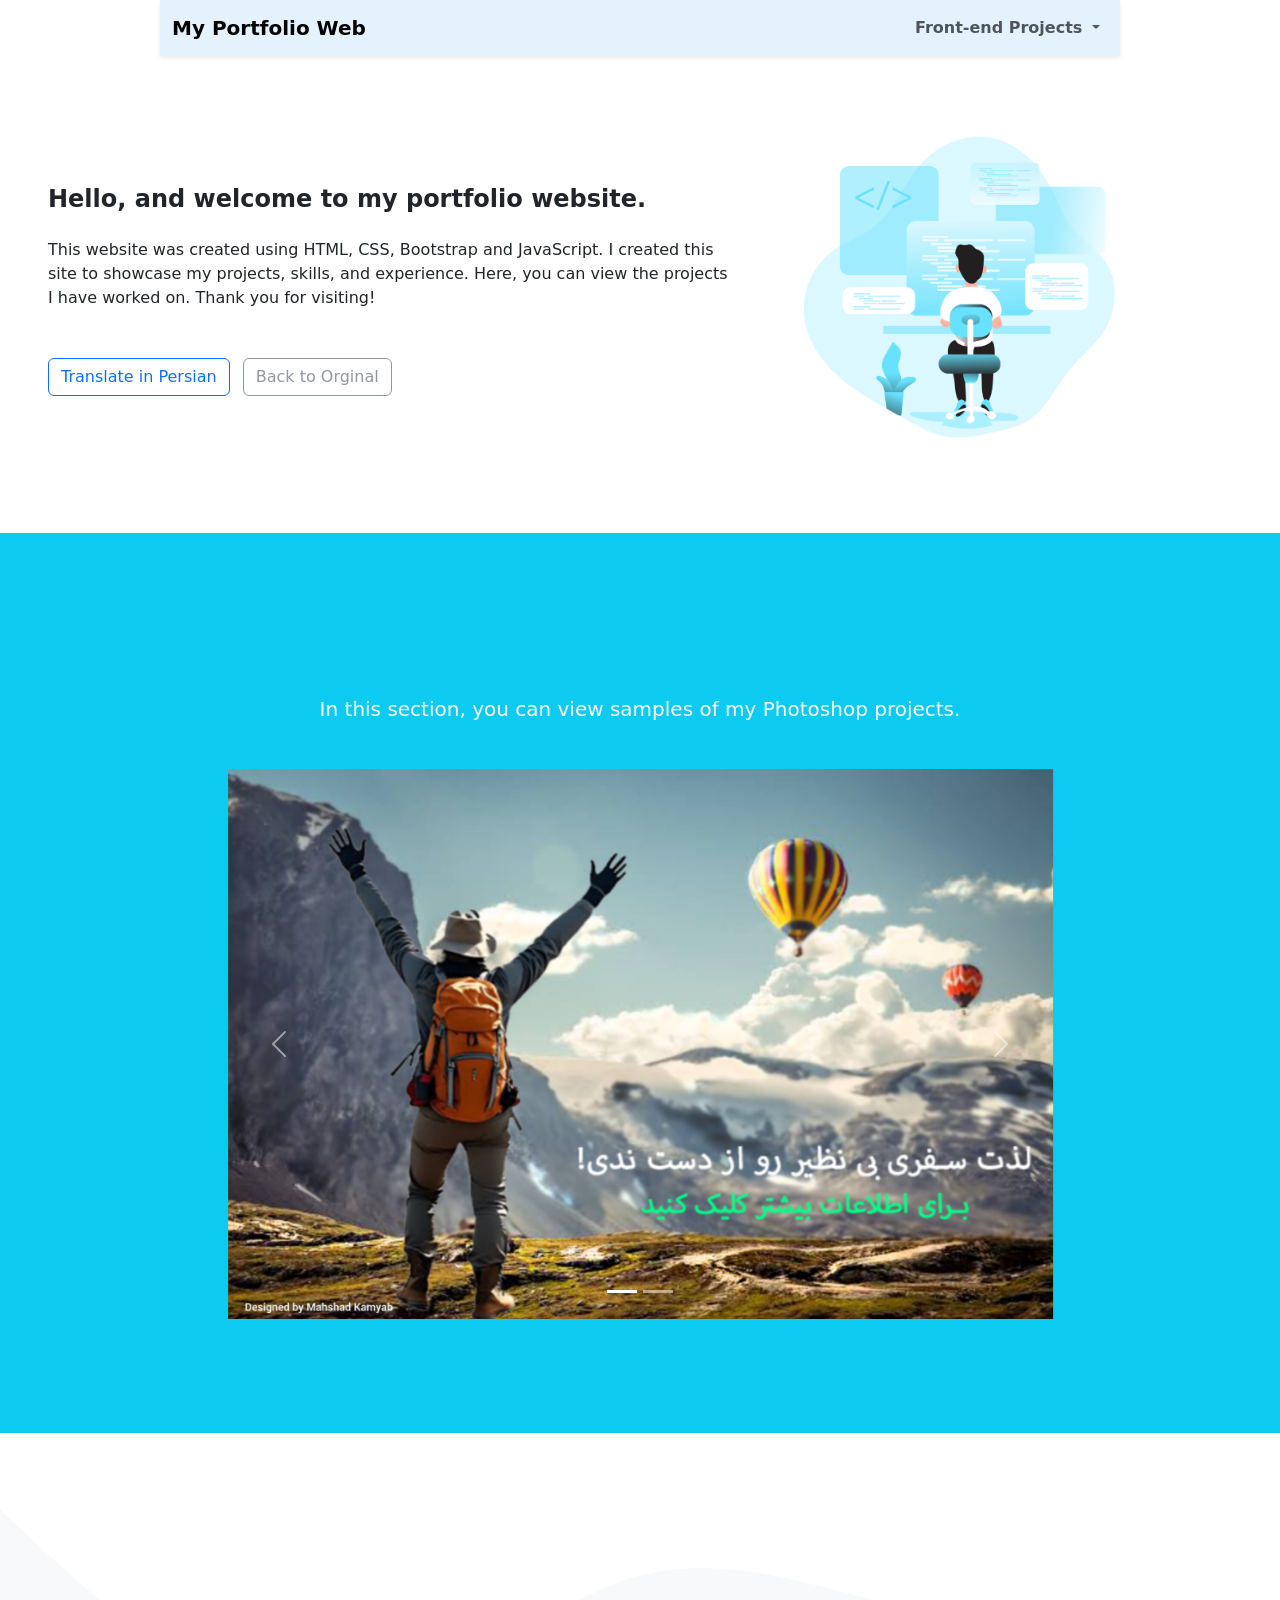
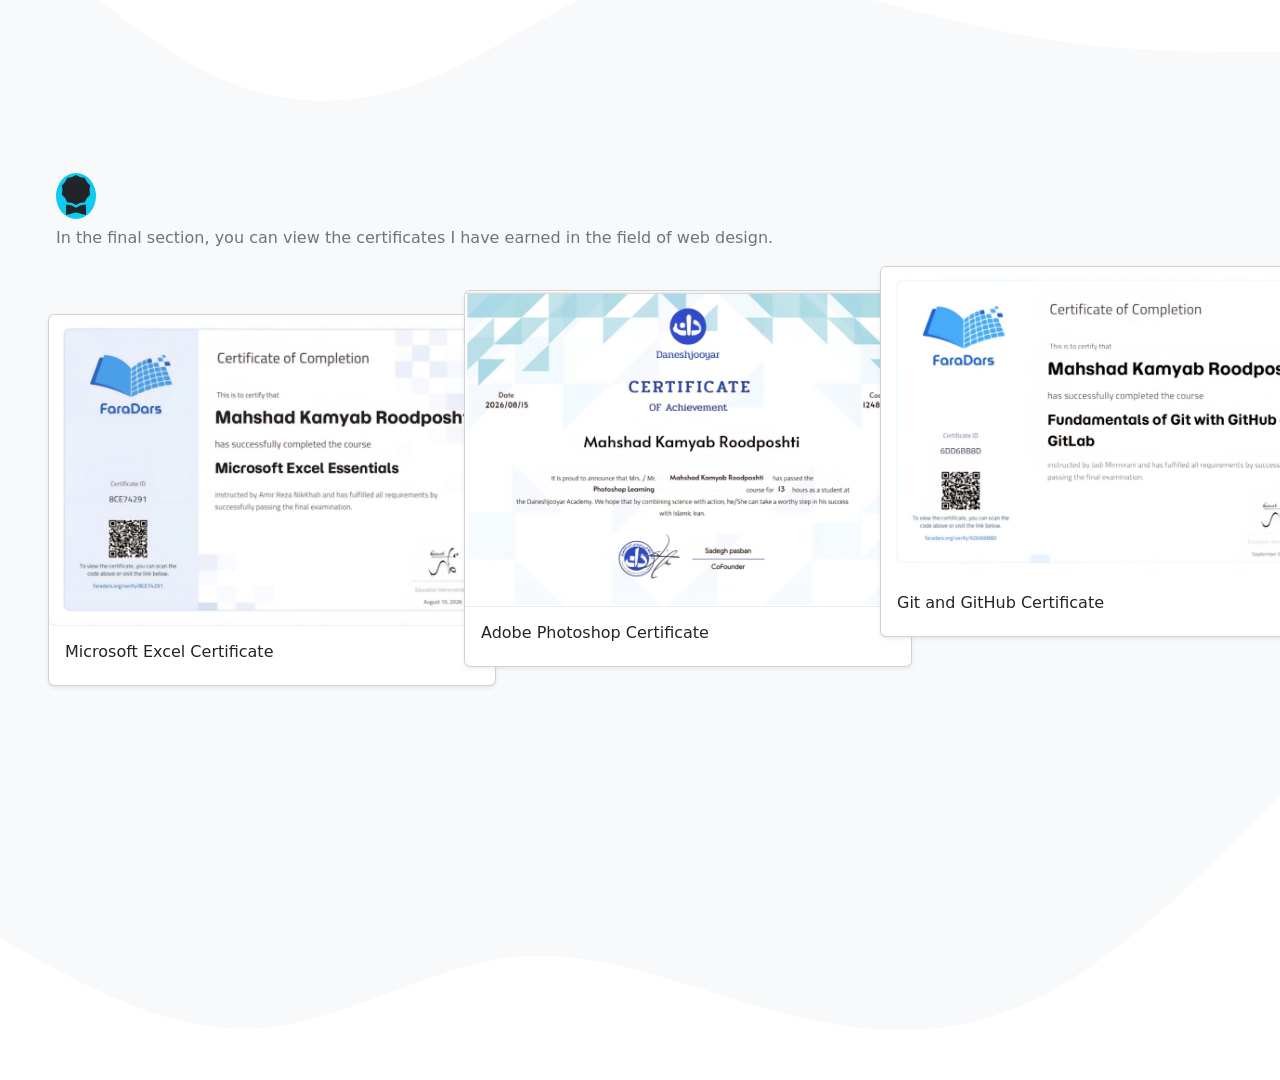
==== commit c77b2979: "updated resume again" ====
--- a/index.html
+++ b/index.html
@@ -15,8 +15,8 @@
 
 <body style="overflow-x: hidden; height: 100vh;">
     <header>
-        <nav class="navbar navbar-expand-lg fixed-top shadow-sm" style="background-color: #e3f2fd;"
-            data-bs-theme="light">
+        <nav class="navbar navbar-expand-lg d-flex justify-content-center fixed-top start-50 translate-middle-x shadow-sm w-75"
+            style="background-color: #e3f2fd;" data-bs-theme="light">
             <div class="container">
                 <a class="navbar-brand fw-bold fs-md-5 " href="#">My Portfolio Web</a>
                 <button class="navbar-toggler" type="button" data-bs-toggle="collapse"
@@ -32,14 +32,14 @@
                                 Front-end Projects
                             </a>
                             <ul class="dropdown-menu">
-                                <li><a class="dropdown-item" href="./num1/index1.html"
-                                        target="_blank">Project number one</a></li>
-                                <li><a class="dropdown-item" href="./num2/index2.html"
-                                        target="_blank">Project number two</a></li>
-                                <li><a class="dropdown-item" href="./num3/index3.html"
-                                        target="_blank">Project number three</a></li>
-                                <li><a class="dropdown-item" href="./num4/index4.html"
-                                        target="_blank">Project number four</a></li>
+                                <li><a class="dropdown-item" href="./num1/index1.html" target="_blank">Project number
+                                        one</a></li>
+                                <li><a class="dropdown-item" href="./num2/index2.html" target="_blank">Project number
+                                        two</a></li>
+                                <li><a class="dropdown-item" href="./num3/index3.html" target="_blank">Project number
+                                        three</a></li>
+                                <li><a class="dropdown-item" href="./num4/index4.html" target="_blank">Project number
+                                        four</a></li>
                             </ul>
                         </li>
                     </ul>
--- a/main Resume/stylem.css
+++ b/main Resume/stylem.css
@@ -46,7 +46,7 @@
 
 }
 
-@media (max-width: 600px) {
+@media (max-width: 700px) {
     .photoshop-carousel .carousel-item img {
         height: 240px;
     }
@@ -112,7 +112,7 @@
 
     #svg2 {
         position: absolute;
-        top: 369%;
+        top: 365%;
     }
 
 }
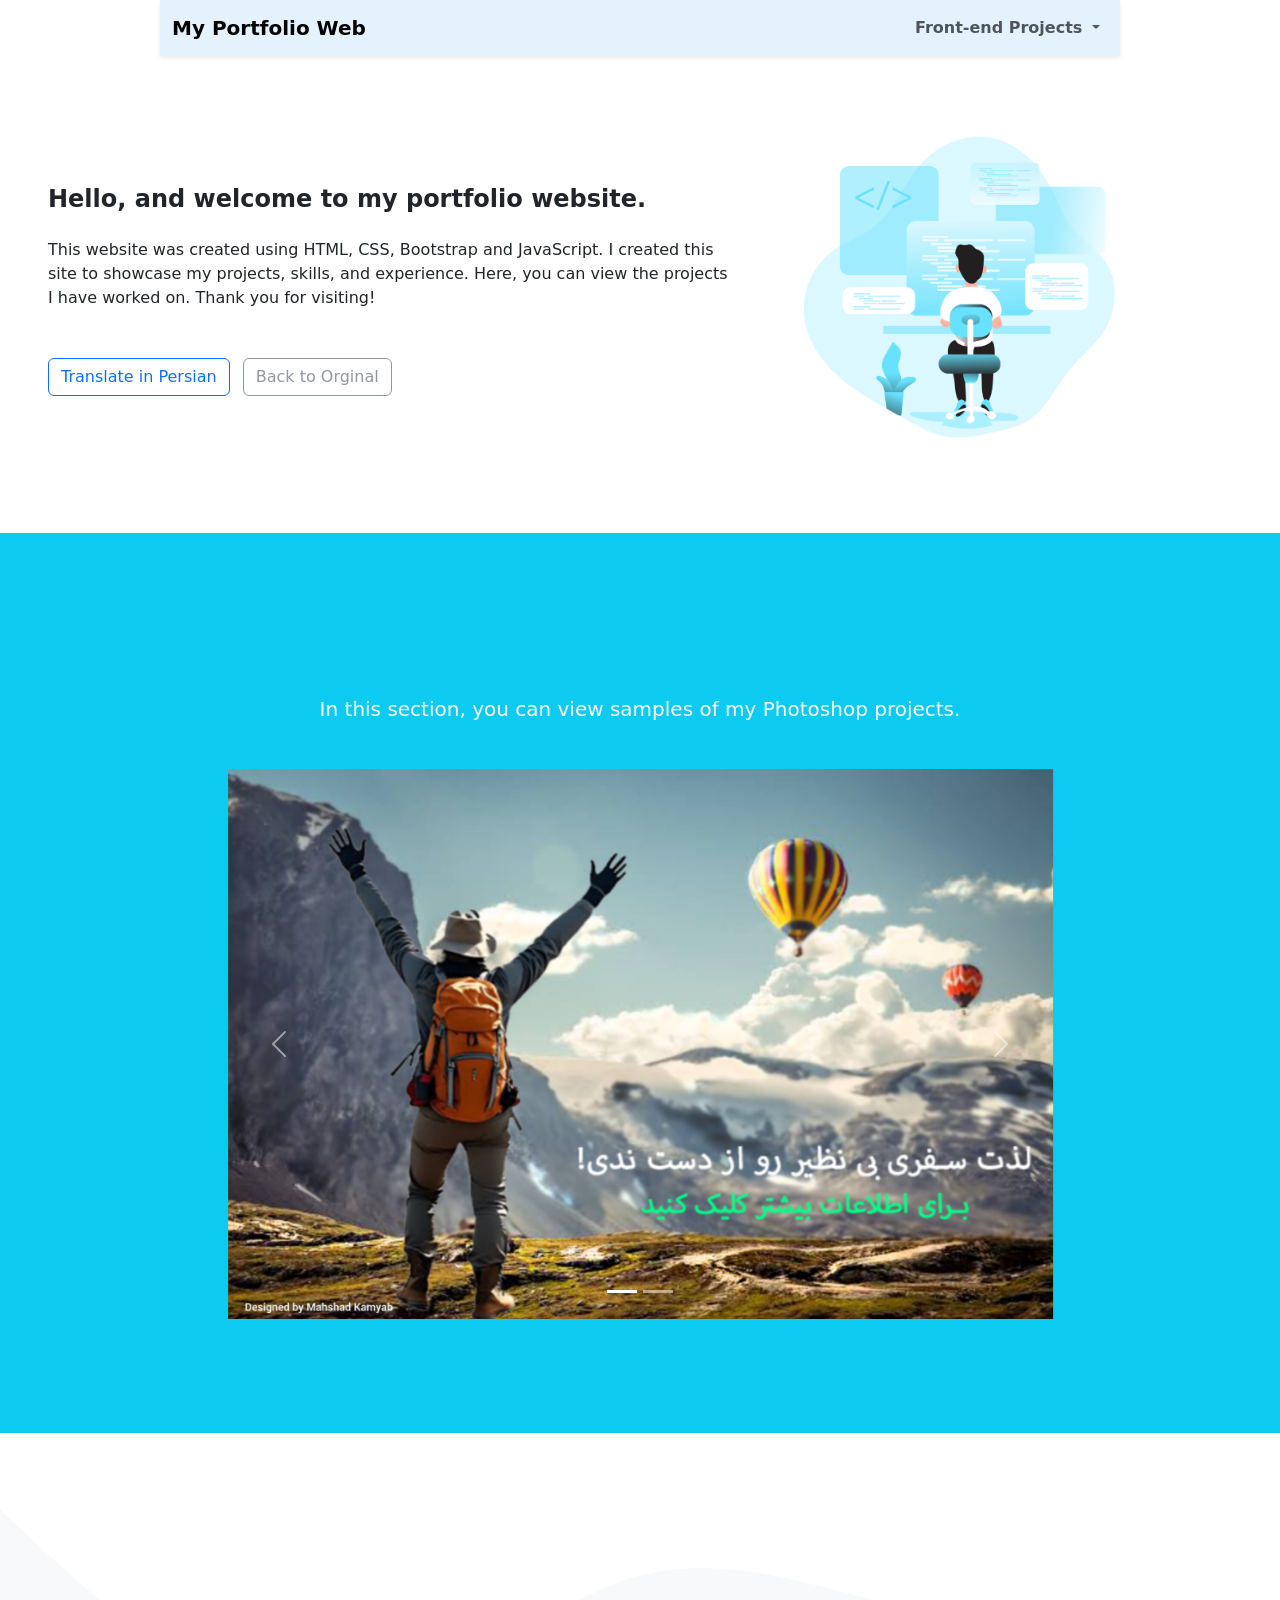
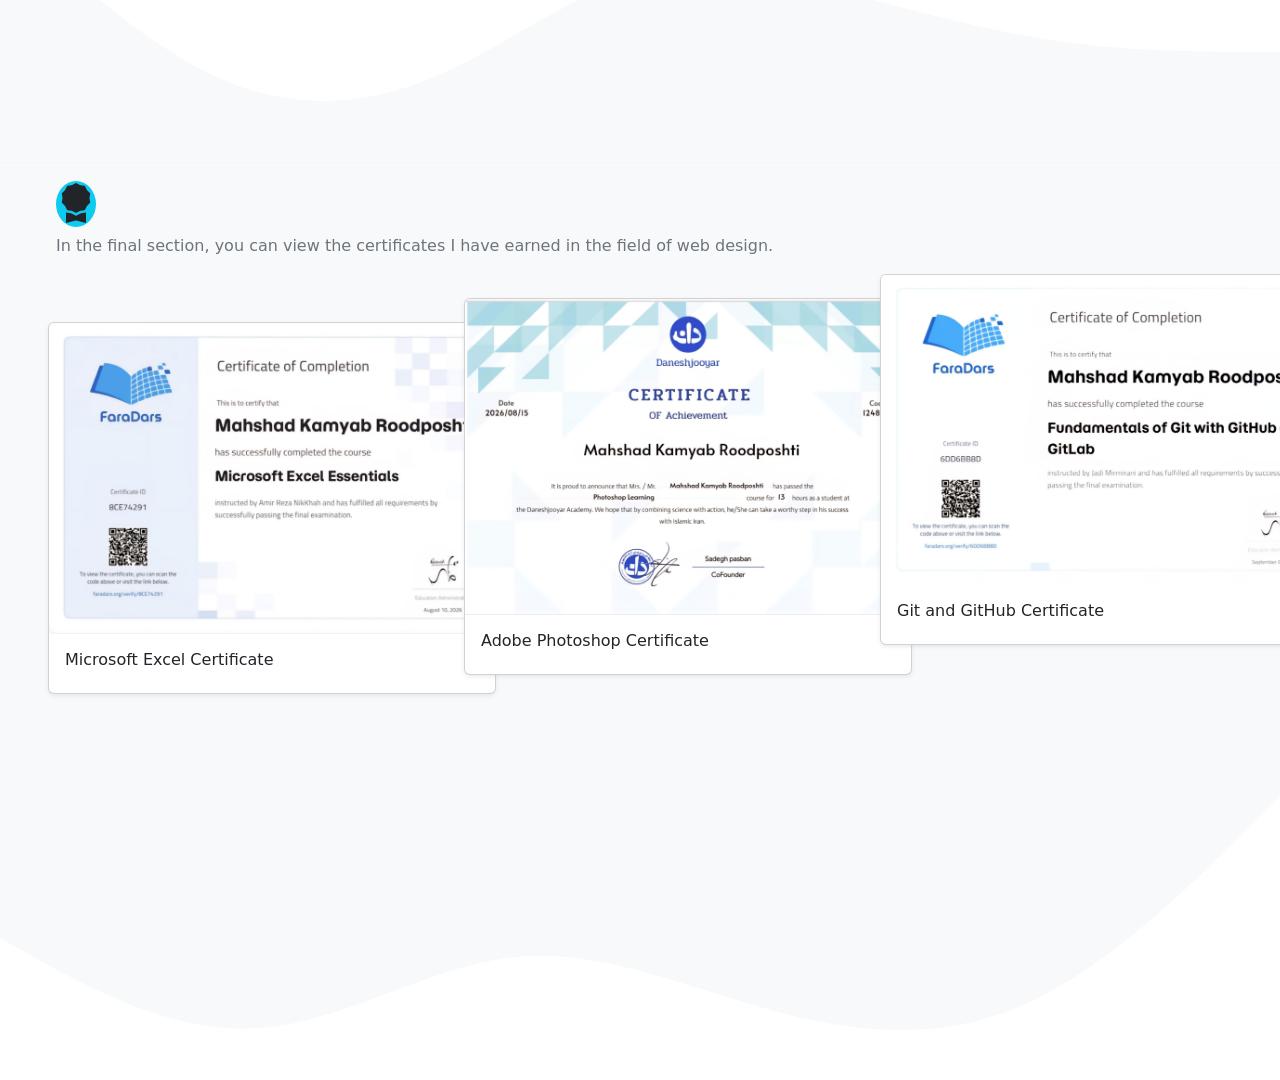
==== commit 1d7fd7d0: "just change resume" ====
--- a/index.html
+++ b/index.html
@@ -15,7 +15,7 @@
 
 <body style="overflow-x: hidden; height: 100vh;">
     <header>
-        <nav class="navbar navbar-expand-lg d-flex justify-content-center fixed-top start-50 translate-middle-x shadow-sm w-75"
+        <nav id="nav1" class="navbar navbar-expand-lg d-flex justify-content-center fixed-top start-50 translate-middle-x shadow-sm w-75"
             style="background-color: #e3f2fd;" data-bs-theme="light">
             <div class="container">
                 <a class="navbar-brand fw-bold fs-md-5 " href="#">My Portfolio Web</a>
@@ -132,7 +132,7 @@
     </svg>
     <section id="sec2" class="bg-light" style="height: 70vh;">
         <div class="row ">
-            <div class="col ms-md-5 ">
+            <div class="col ms-md-5 mt-2">
                 <i class="bi bi-award-fill text-dark bg-info fs-1 rounded-circle ms-2"></i>
                 <p class="text-secondary fs-6 fs-md-5 ms-2">In the final section, you can view the certificates I have
                     earned
--- a/main Resume/stylem.css
+++ b/main Resume/stylem.css
@@ -54,7 +54,12 @@
     body {
         position: relative;
     }
-    #paragraph{
+    #nav1{
+        justify-content: center;
+        align-items: center;
+    }
+
+    #paragraph {
         width: 100%;
     }
 
@@ -97,8 +102,7 @@
     }
 
     #svg1 {
-        position: absolute;
-        top: 175%;
+        visibility: hidden;
     }
 
     #card1,
@@ -111,8 +115,7 @@
     }
 
     #svg2 {
-        position: absolute;
-        top: 365%;
+        visibility: hidden;
     }
 
 }
